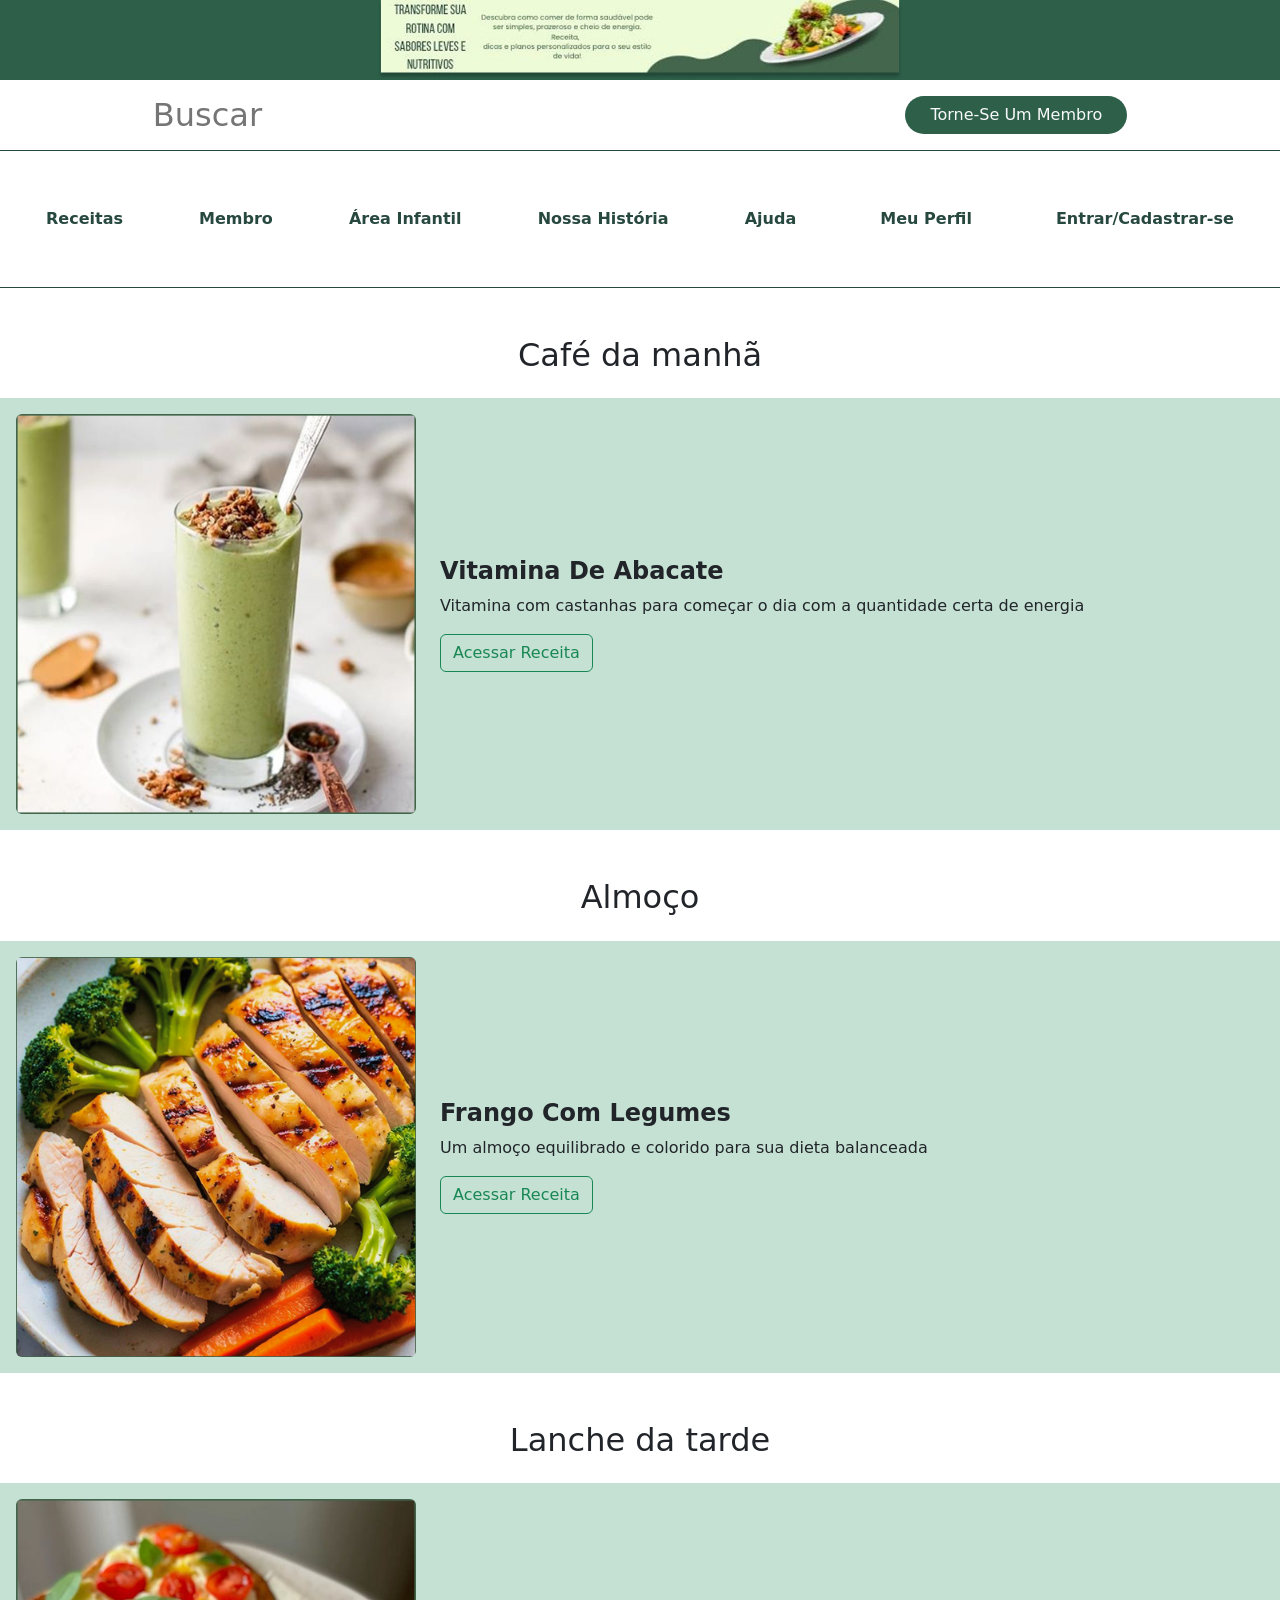
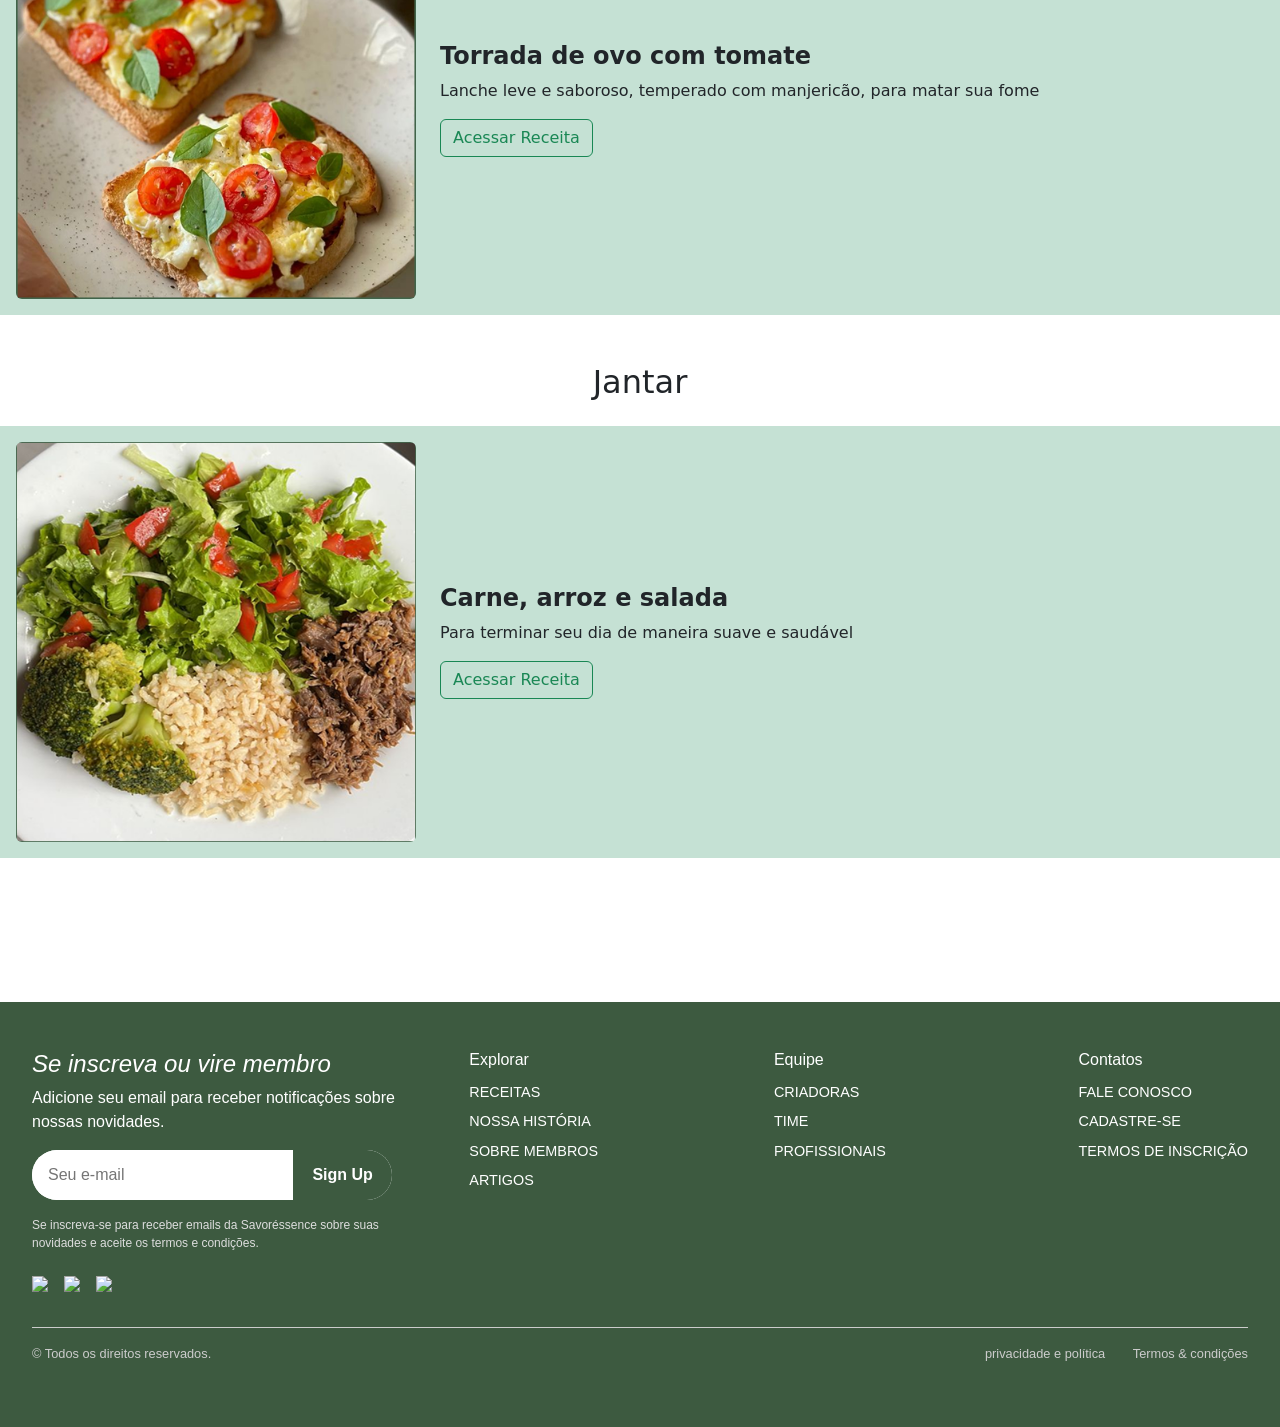
==== cardapioDia.html @ 162269b5 "Enhance navigation menu in configPerfil.html and add new cardapio.css for improved styling and layou" ====
<!DOCTYPE html>
<html lang="pt-br">
  <head>
    <meta charset="UTF-8" />
    <meta name="viewport" content="width=device-width, initial-scale=1.0" />
    <link rel="stylesheet" href="./css/cardapio.css" />
    <link
      rel="stylesheet"
      href="https://cdnjs.cloudflare.com/ajax/libs/bootstrap-icons/1.11.3/font/bootstrap-icons.min.css"
      integrity="sha512-dPXYcDub/aeb08c63jRq/k6GaKccl256JQy/AnOq7CAnEZ9FzSL9wSbcZkMp4R26vBsMLFYH4kQ67/bbV8XaCQ=="
      crossorigin="anonymous"
      referrerpolicy="no-referrer"
    />
    <link
      rel="stylesheet"
      href="https://cdnjs.cloudflare.com/ajax/libs/bootstrap/5.3.3/css/bootstrap.min.css"
      integrity="sha512-jnSuA4Ss2PkkikSOLtYs8BlYIeeIK1h99ty4YfvRPAlzr377vr3CXDb7sb7eEEBYjDtcYj+AjBH3FLv5uSJuXg=="
      crossorigin="anonymous"
      referrerpolicy="no-referrer"
    />
    <title>SavorÉssence</title>
  </head>
      <body>
        <header class="">
          <div class="d-flex justify-content-center align-items-center">
            <img
              class="d-none d-md-block"
              src="./img/anuncio.png"
              height="80px"
              alt="Banner promocional"
            />
            <img
              class="d-md-none d-block"
              src="./img/anuncio.png"
              height="40px"
              alt="Banner promocional"
            />
          </div>
    
          <!-- navbar -->
          <nav class="bg-white navbar flex-column navbar-expand-lg p-0">
            <div
              class="container-fluid w-100 d-flex flex-row flex-md-column align-items-center align-items-md-stretch p-0"
            >
              <button
                id="menu"
                class="navbar-toggler border-0"
                type="button"
                data-bs-toggle="collapse"
                data-bs-target="#navbarNav"
                aria-controls="navbarNav"
                aria-expanded="false"
                aria-label="Toggle navigation"
              >
                <span class="navbar-toggler-icon"></span>
              </button>
              <div
                class="d-flex justify-content-around gap-5 align-items-center"
                style="height: 70px"
              >
                <form class="d-md-none d-flex corTexto fs-3" role="search">
                  <i class="bi bi-search"></i>
                  <input
                    style="width: 200px"
                    class="border-0 corTexto"
                    type="text"
                    name=""
                    id=""
                    placeholder="Buscar"
                  />
                </form>
                <form class="d-none d-md-flex corTexto fs-2" role="search">
                  <i class="bi bi-search"></i>
                  <input
                    class="border-0 corTexto"
                    type="text"
                    name=""
                    id=""
                    placeholder="Buscar"
                  />
                </form>
                <a
                  href="#"
                  class="d-none d-md-block btn text-light rounded-pill px-4 corFundo"
                  >Torne-Se Um Membro</a
                >
              </div>
              <a
                class="d-md-none nav-link corTexto fw-bold d-flex flex-column align-items-center text-nowrap p-1"
                href="#"
                ><i class="bi bi-person fs-2"></i> Cadastrar-se</a
              >
              <div class="collapse navbar-collapse" id="navbarNav">
                <ul
                  class="py-5 px-2 navbar-nav d-flex justify-content-around align-items-md-center align-items-start border border-1 border-start-0 border-end-0 border-black w-100"
                  id="bordaNavBar"
                >
                  <li class="nav-item">
                    <a class="nav-link corTexto fw-bold" href="#">Receitas</a>
                  </li>
                  <li class="nav-item">
                    <a class="nav-link corTexto fw-bold" href="#">Membro</a>
                  </li>
                  <li class="nav-item">
                    <a class="nav-link corTexto fw-bold" href="#">Área Infantil</a>
                  </li>
                  <li class="nav-item">
                    <a class="nav-link corTexto fw-bold" href="#">Nossa História</a>
                  </li>
                  <li class="nav-item">
                    <a class="nav-link corTexto fw-bold" href="#">Ajuda</a>
                  </li>
                  <li class="nav-item">
                    <a
                      class="nav-link corTexto fw-bold d-flex align-items-center gap-2"
                      href="#"
                      ><i class="bi bi-book fs-3"></i> Meu Perfil</a
                    >
                  </li>
                  <li class="nav-item">
                    <a
                      class="nav-link corTexto fw-bold d-flex align-items-center gap-2"
                      href="./login.html"
                      ><i class="bi bi-person fs-3"></i> Entrar/Cadastrar-se</a
                    >
                  </li>
                </ul>
              </div>
            </div>
          </nav>
        </header>
    <main class="py-5">

        <!-- Café da Manhã -->
        <h2 class="text-center mb-4">Café da manhã</h2>
        <div class="row align-items-center bg-success bg-opacity-25 rounded p-3 mb-5">
          <div class="col-md-4">
            <img src="./img/Vitamina.png" class="img-fluid rounded" alt="Vitamina de Abacate">
          </div>
          <div class="col-md-8">
            <h4 class="fw-bold">Vitamina De Abacate</h4>
            <p>Vitamina com castanhas para começar o dia com a quantidade certa de energia</p>
            <button class="btn btn-outline-success">Acessar Receita</button>
          </div>
        </div>
      
        <!-- Almoço -->
        <h2 class="text-center mb-4">Almoço</h2>
        <div class="row align-items-center bg-success bg-opacity-25 rounded p-3 mb-5">
          <div class="col-md-4">
            <img src="./img/Frango.png" class="img-fluid rounded" alt="Frango com legumes">
          </div>
          <div class="col-md-8">
            <h4 class="fw-bold">Frango Com Legumes</h4>
            <p>Um almoço equilibrado e colorido para sua dieta balanceada</p>
            <button class="btn btn-outline-success">Acessar Receita</button>
          </div>
        </div>
      
        <!-- Lanche da tarde -->
        <h2 class="text-center mb-4">Lanche da tarde</h2>
        <div class="row align-items-center bg-success bg-opacity-25 rounded p-3 mb-5">
          <div class="col-md-4">
            <img src="./img/TorradaTomate.png" class="img-fluid rounded" alt="Torrada com tomate">
          </div>
          <div class="col-md-8">
            <h4 class="fw-bold">Torrada de ovo com tomate</h4>
            <p>Lanche leve e saboroso, temperado com manjericão, para matar sua fome</p>
            <button class="btn btn-outline-success">Acessar Receita</button>
          </div>
        </div>
      
        <!-- Jantar -->
        <h2 class="text-center mb-4">Jantar</h2>
        <div class="row align-items-center bg-success bg-opacity-25 rounded p-3 mb-5">
          <div class="col-md-4">
            <img src="./img/CarneSalada.png" class="img-fluid rounded" alt="Carne, arroz e salada">
          </div>
          <div class="col-md-8">
            <h4 class="fw-bold">Carne, arroz e salada</h4>
            <p>Para terminar seu dia de maneira suave e saudável</p>
            <button class="btn btn-outline-success">Acessar Receita</button>
          </div>
        </div>
      
      </main>

    <footer class="footer-v2 mt-5">
        <div class="footer-top">
          <div class="footer-newsletter">
            <h2><em>Se inscreva ou vire membro</em></h2>
            <p>
              Adicione seu email para receber notificações sobre nossas
              novidades.
            </p>
            <form class="signup-form">
              <input type="email" placeholder="Seu e-mail" required />
              <button type="submit">Sign Up</button>
            </form>
            <small>
              Se inscreva-se para receber emails da Savoréssence sobre suas
              novidades e aceite os termos e condições.
            </small>
            <div class="social-icons">
              <a href="#"
                ><img
                  src="https://img.icons8.com/ios-filled/20/ffffff/instagram-new.png"
              /></a>
              <a href="#"
                ><img src="https://img.icons8.com/ios-filled/20/ffffff/x.png"
              /></a>
              <a href="#"
                ><img
                  src="https://img.icons8.com/ios-filled/20/ffffff/pinterest--v1.png"
              /></a>
            </div>
          </div>
    
          <div class="footer-columns">
            <div class="column">
              <h4>Explorar</h4>
              <a href="#">Receitas</a>
              <a href="#">Nossa História</a>
              <a href="#">Sobre Membros</a>
              <a href="#">Artigos</a>
            </div>
            <div class="column">
              <h4>Equipe</h4>
              <a href="#">Criadoras</a>
              <a href="#">Time</a>
              <a href="#">Profissionais</a>
            </div>
            <div class="column">
              <h4>Contatos</h4>
              <a href="#">Fale Conosco</a>
              <a href="#">Cadastre-se</a>
              <a href="#">Termos de Inscrição</a>
            </div>
          </div>
        </div>
    
        <div class="footer-bottom">
          <p>© Todos os direitos reservados.</p>
          <div class="footer-links">
            <a href="#">privacidade e política</a>
            <a href="#">Termos & condições</a>
          </div>
        </div>
      </footer>
---- css/cardapio.css ----
@import url("https://fonts.googleapis.com/css2?family=Playfair+Display:wght@700&display=swap");
@import url("https://fonts.googleapis.com/css2?family=Rokkitt:wght@400;700&display=swap");

* {
  margin: 0;
  padding: 0;
  box-sizing: border-box;
  outline: none;
}

body {
  font-family: "Arial", sans-serif;
  line-height: 1.6;
  color: #333;
  background-color: #fff;
}

.fontRokkitt {
  font-family: "Rokkitt", serif;
  font-weight: 400;
}

header {
  background-color: #2d5f49;
  color: white;
}

.corTexto {
  color: #27483e !important;
}

.corFundo {
  background-color: #2d5f49 !important;
}

#bordaNavBar {
  border-color: #27483e !important;
}

 /* RODAPÉ */
 .footer-v2 {
    background-color: #3d5a40;
    color: white;
    padding: 3rem 2rem;
    font-family: Arial, sans-serif;
  }
  
  .footer-top {
    display: flex;
    flex-wrap: wrap;
    justify-content: space-between;
    gap: 3rem;
  }
  
  .footer-newsletter {
    flex: 1;
    min-width: 250px;
  }
  
  .footer-newsletter h2 {
    font-size: 1.5rem;
    margin-bottom: 0.5rem;
  }
  
  .footer-newsletter p {
    margin-bottom: 1rem;
  }
  
  .signup-form {
    display: flex;
    background: white;
    border-radius: 999px;
    overflow: hidden;
    max-width: 360px;
    margin-bottom: 0.8rem;
  }
  
  .signup-form input {
    border: none;
    padding: 0.8rem 1rem;
    flex: 1;
    font-size: 1rem;
  }
  
  .signup-form button {
    background-color: #3d5a40;
    color: white;
    border: none;
    padding: 0.8rem 1.2rem;
    font-weight: bold;
    cursor: pointer;
  }
  
  .footer-newsletter small {
    font-size: 0.75rem;
    color: #ddd;
    display: block;
    margin-top: 1rem;
  }
  
  .social-icons {
    margin-top: 1.2rem;
    display: flex;
    gap: 1rem;
  }
  
  .footer-columns {
    display: flex;
    gap: 3rem;
    flex-wrap: wrap;
    justify-content: space-between;
    flex: 2;
  }
  
  .column {
    min-width: 150px;
  }
  
  .column h4 {
    margin-bottom: 0.8rem;
    font-size: 1rem;
  }
  
  .column a {
    display: block;
    color: #ffffff;
    text-decoration: none;
    margin-bottom: 0.5rem;
    font-size: 0.9rem;
    text-transform: uppercase;
  }
  
  .footer-bottom {
    border-top: 1px solid #ccc;
    margin-top: 2rem;
    padding-top: 1rem;
    display: flex;
    justify-content: space-between;
    flex-wrap: wrap;
    font-size: 0.8rem;
    color: #ccc;
  }
  
  .footer-bottom .footer-links a {
    color: #ccc;
    margin-left: 1.5rem;
    text-decoration: none;
  }
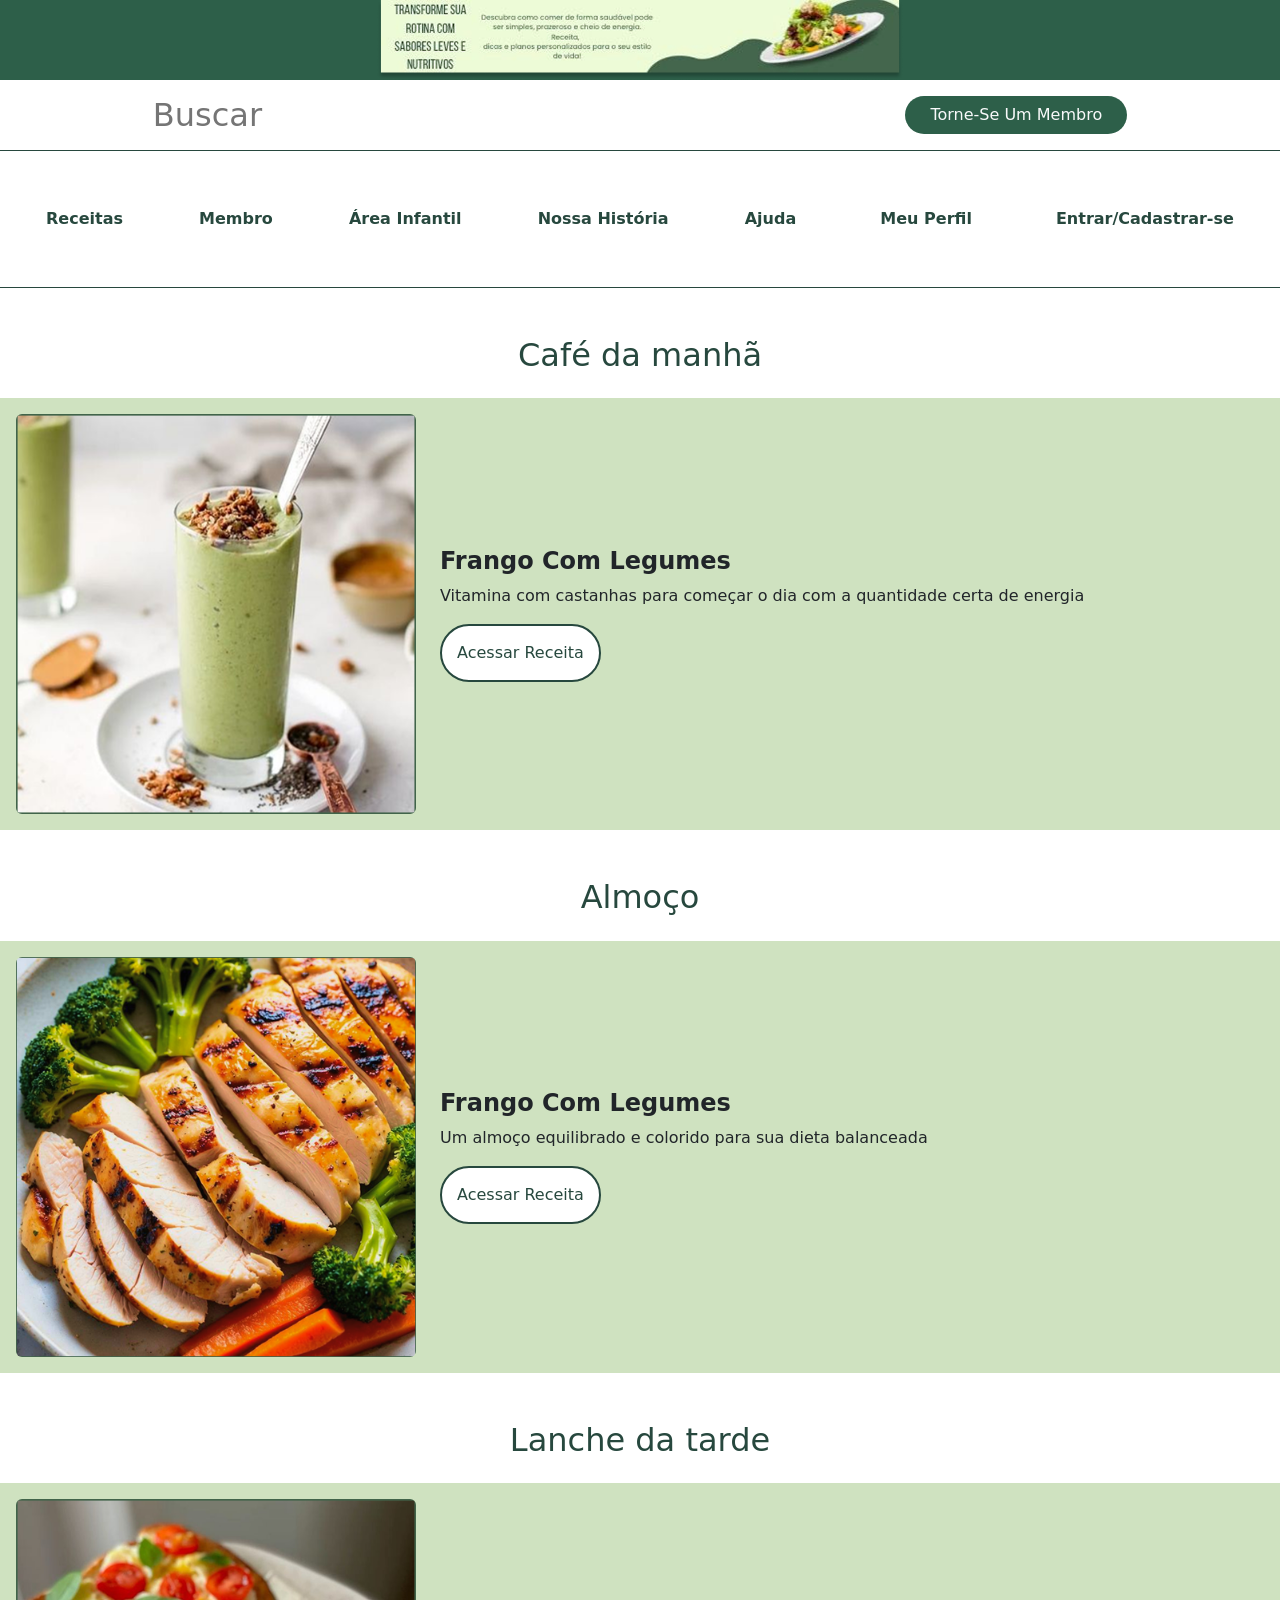
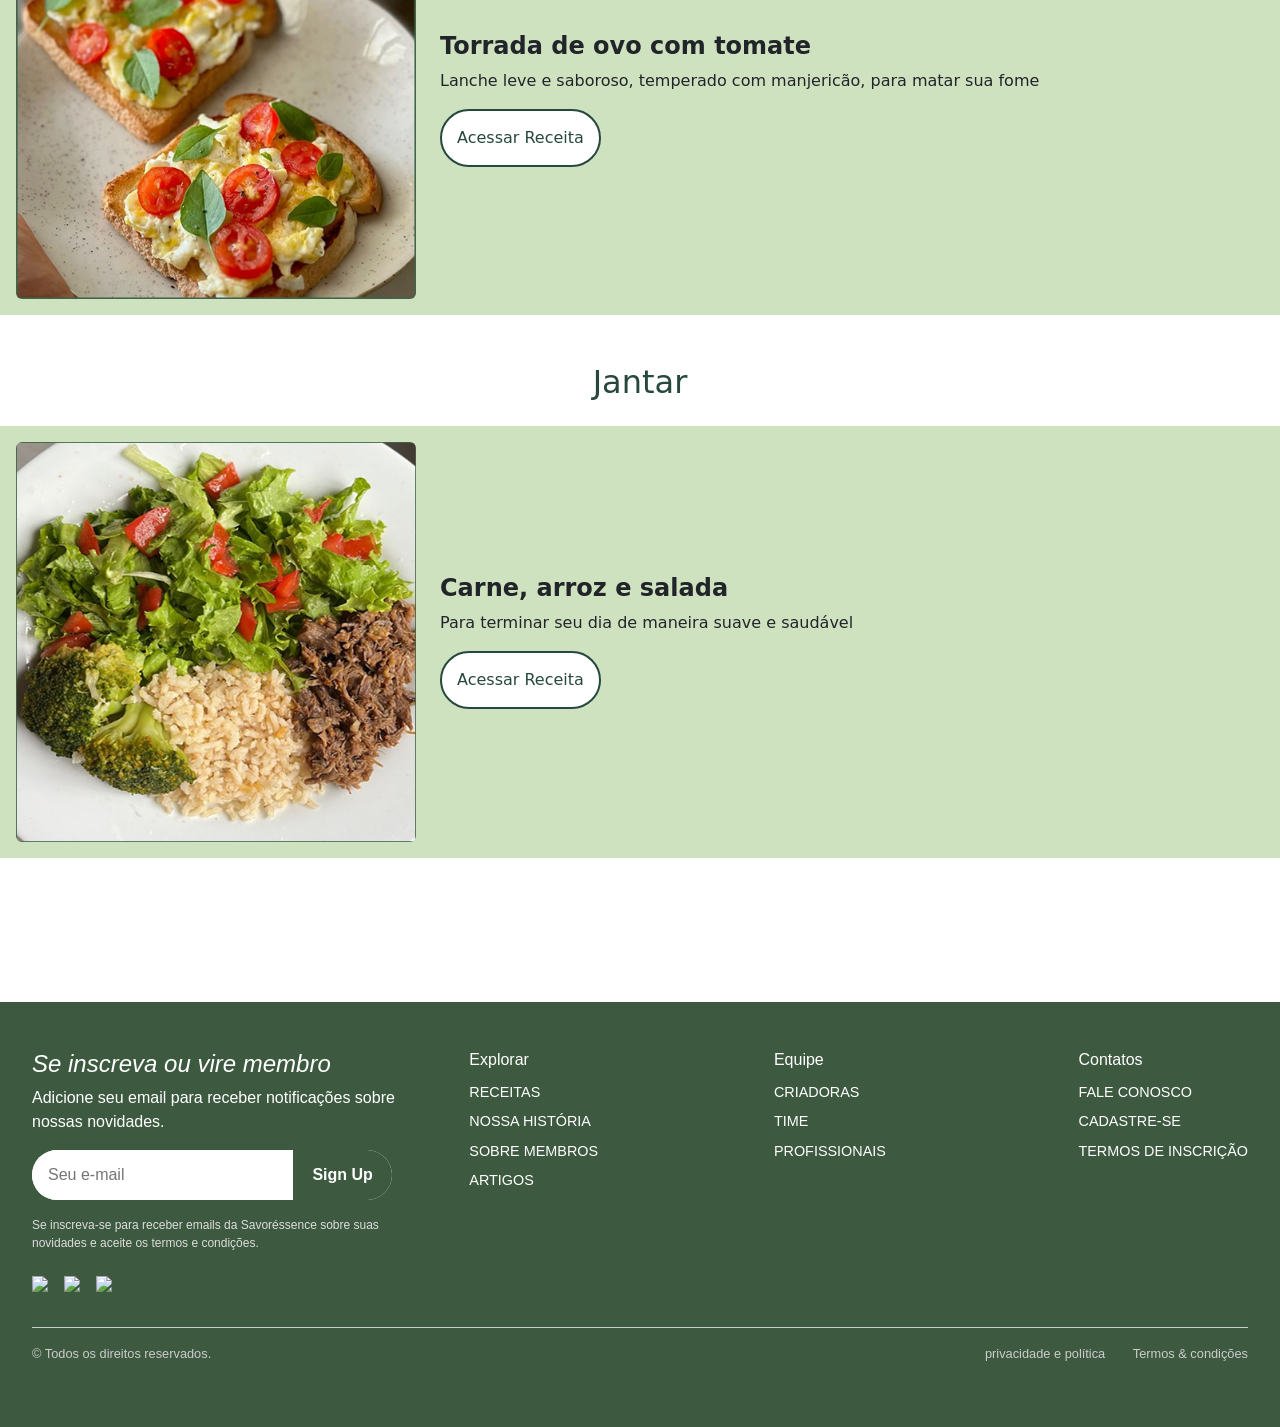
==== commit 5b533f36: "Add new styles for buttons and text colors in config.css and cardapio.css; update HTML structure in " ====
--- a/cardapioDia.html
+++ b/cardapioDia.html
@@ -132,56 +132,64 @@
     <main class="py-5">
 
         <!-- Café da Manhã -->
-        <h2 class="text-center mb-4">Café da manhã</h2>
-        <div class="row align-items-center bg-success bg-opacity-25 rounded p-3 mb-5">
+      <section>
+        <h2 class="corTexto text-center mb-4">Café da manhã</h2>
+        <div class="row corBack align-items-center rounded p-3 mb-5">
           <div class="col-md-4">
             <img src="./img/Vitamina.png" class="img-fluid rounded" alt="Vitamina de Abacate">
           </div>
           <div class="col-md-8">
-            <h4 class="fw-bold">Vitamina De Abacate</h4>
+            <h4 class="fw-bold">Frango Com Legumes</h4>
             <p>Vitamina com castanhas para começar o dia com a quantidade certa de energia</p>
-            <button class="btn btn-outline-success">Acessar Receita</button>
-          </div>
-        </div>
-      
+            <button class="btn-outline botao">Acessar Receita</button>
+          </div>
+        </div>
+      </section>
+
         <!-- Almoço -->
-        <h2 class="text-center mb-4">Almoço</h2>
-        <div class="row align-items-center bg-success bg-opacity-25 rounded p-3 mb-5">
+      <section>
+        <h2 class="corTexto text-center mb-4">Almoço</h2>
+        <div class="row corBack align-items-center rounded p-3 mb-5">
           <div class="col-md-4">
             <img src="./img/Frango.png" class="img-fluid rounded" alt="Frango com legumes">
           </div>
           <div class="col-md-8">
             <h4 class="fw-bold">Frango Com Legumes</h4>
             <p>Um almoço equilibrado e colorido para sua dieta balanceada</p>
-            <button class="btn btn-outline-success">Acessar Receita</button>
-          </div>
-        </div>
-      
+            <button class="btn-outline botao">Acessar Receita</button>
+          </div>
+        </div>
+      </section>
+
         <!-- Lanche da tarde -->
-        <h2 class="text-center mb-4">Lanche da tarde</h2>
-        <div class="row align-items-center bg-success bg-opacity-25 rounded p-3 mb-5">
+      <section>
+        <h2 class="corTexto text-center mb-4">Lanche da tarde</h2>
+        <div class="row corBack align-items-center rounded p-3 mb-5">
           <div class="col-md-4">
             <img src="./img/TorradaTomate.png" class="img-fluid rounded" alt="Torrada com tomate">
           </div>
           <div class="col-md-8">
             <h4 class="fw-bold">Torrada de ovo com tomate</h4>
             <p>Lanche leve e saboroso, temperado com manjericão, para matar sua fome</p>
-            <button class="btn btn-outline-success">Acessar Receita</button>
-          </div>
-        </div>
+            <button class="btn-outline botao">Acessar Receita</button>
+          </div>
+        </div>
+      </section>
       
         <!-- Jantar -->
-        <h2 class="text-center mb-4">Jantar</h2>
-        <div class="row align-items-center bg-success bg-opacity-25 rounded p-3 mb-5">
+      <section>
+        <h2 class="corTexto text-center mb-4">Jantar</h2>
+        <div class="row corBack align-items-center rounded p-3 mb-5">
           <div class="col-md-4">
             <img src="./img/CarneSalada.png" class="img-fluid rounded" alt="Carne, arroz e salada">
           </div>
           <div class="col-md-8">
             <h4 class="fw-bold">Carne, arroz e salada</h4>
             <p>Para terminar seu dia de maneira suave e saudável</p>
-            <button class="btn btn-outline-success">Acessar Receita</button>
-          </div>
-        </div>
+            <button class="btn-outline botao">Acessar Receita</button>
+          </div>
+        </div>
+      </section>
       
       </main>
 
--- a/css/cardapio.css
+++ b/css/cardapio.css
@@ -36,6 +36,25 @@
 #bordaNavBar {
   border-color: #27483e !important;
 }
+
+.corBack{
+ background-color:  #CFE2C0;
+}
+
+.botao{
+    text-decoration: none;
+    color: #27483e;
+    border: 2px solid #27483e;
+    background-color: #fff;
+    padding: 15px;
+    border-radius: 30px;
+}
+
+.botao:hover{
+    background-color: #27483e;
+    color: #CFE2C0;
+}
+
 
  /* RODAPÉ */
  .footer-v2 {
